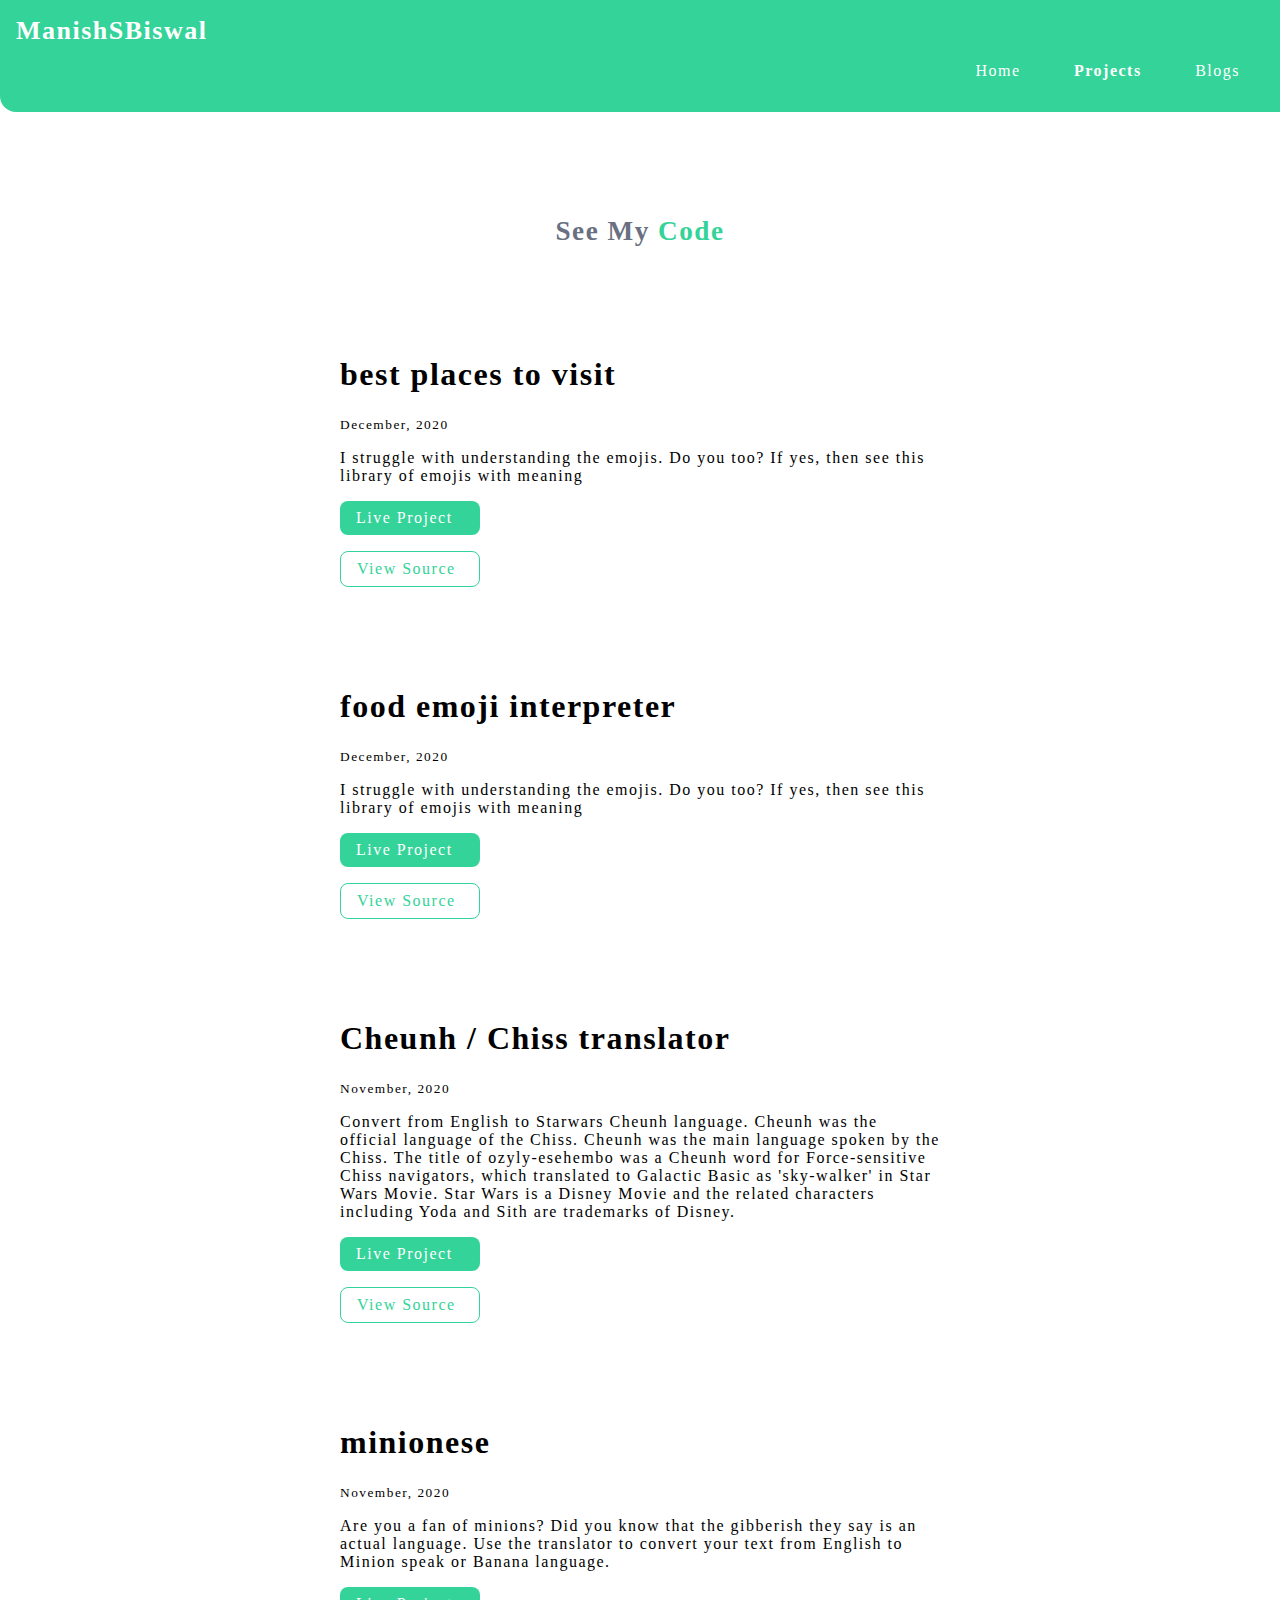
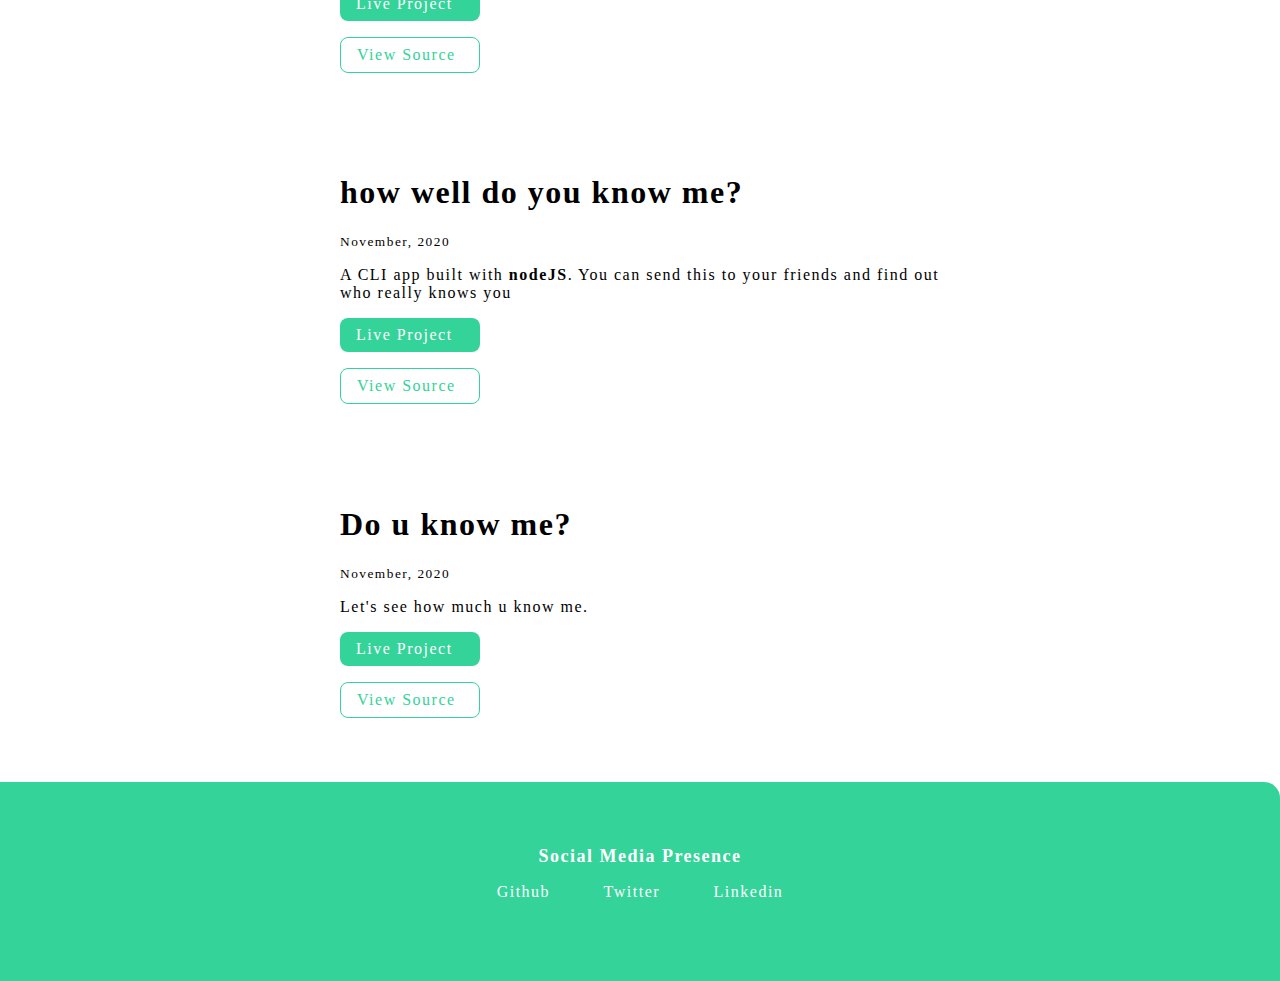
==== projects.html @ 4abe1b0f "Initial" ====
<!DOCTYPE html>
<html lang="en">
<head>
    <meta charset="UTF-8">
    <meta name="viewport" content="width=device-width, initial-scale=1.0">
    <link href="style.css" rel="stylesheet" />
    <title>projects | ManishSBiswal</title>
</head>
<body>
    <nav class="navigation container">
        <div class="nav-brand"><a href="/">ManishSBiswal</a></div>
        <ul class="list-non-bullet nav-pills">
            <li class="list-item-inline">
                <a class="link" href="/">Home</a>
            </li>
            <li class="list-item-inline">
                <a class="link link-active" href="/projects.html">Projects</a>
            </li>
            <li class="list-item-inline">
                <a class="link" href="/blogs.html">Blogs</a>
            </li>
        </ul>
    </nav>

    <header class="hero">
        <h1 class="hero-heading">See My <span class="heading-inverted"> Code</span></h1>
    </header>

    <ul class="list-non-bullet">

        <li>
            <article class="showcase-list container container-center ">
                <h1>best places to visit</h1>
            <small>December, 2020</small>
            <p>I struggle with understanding the emojis. Do you too? If yes, then see this library of emojis with meaning</p>

            <a class="link link-primary" href="https://kuvw2.csb.app/">Live Project</a>
            <a class="link link-secondary" href="https://github.com/hiralalp/bestplacesjs">View Source</a>

            </article>
            
        </li>

        <li>
            <article class="showcase-list container container-center ">
                <h1>food emoji interpreter</h1>
            <small>December, 2020</small>
            <p>I struggle with understanding the emojis. Do you too? If yes, then see this library of emojis with meaning</p>

            <a class="link link-primary" href="https://wh61x.csb.app/">Live Project</a>
            <a class="link link-secondary" href="https://github.com/hiralalp/food-emoji">View Source</a>

            </article>
            
        </li>

        <li>
            <article class="showcase-list container container-center ">
                <h1>Cheunh / Chiss translator</h1>
            <small>November, 2020</small>
            <p>Convert from English to Starwars Cheunh language. Cheunh was the official language of the Chiss. Cheunh was the main language spoken by the Chiss. The title of ozyly-esehembo was a Cheunh word for Force-sensitive Chiss navigators, which translated to Galactic Basic as 'sky-walker' in Star Wars Movie. Star Wars is a Disney Movie and the related characters including Yoda and Sith are trademarks of Disney.</p>

            <a class="link link-primary" href="https://starwarstranslator.netlify.app/">Live Project</a>
            <a class="link link-secondary" href="https://github.com/hiralalp/star-wars-translator">View Source</a>

            </article>
            
        </li>

        <li>
            <article class="showcase-list container container-center ">
                <h1>minionese</h1>
            <small>November, 2020</small>
            <p>Are you a fan of minions? Did you know that the gibberish they say is an actual language. Use the translator to convert your text from English to Minion speak or Banana language.</p>

            <a class="link link-primary" href="https://miniontranslatortoeng.netlify.app/">Live Project</a>
            <a class="link link-secondary" href="https://github.com/hiralalp/minions-translatorjs">View Source</a>

            </article>
            
        </li>

        <li>
            <article class="showcase-list container container-center ">
                <h1>how well do you know me?</h1>
                <small>November, 2020</small>
                <p>A CLI app built with <strong>nodeJS</strong>. You can send this to your friends and find out who really knows you</p>
    
                <a class="link link-primary" href="https://repl.it/@Hiralalp/neogcamp-ass1-p1?embed=true#index.js">Live Project</a>
                <a class="link link-secondary" href="https://github.com/hiralalp/js-cli-know-me-app">View Source</a>
            </article>
            
        </li>

        <li>
            <article class="showcase-list container container-center ">
                <h1>Do u know me?</h1>
            <small>November, 2020</small>
            <p>Let's see how much u know me.</p>

            <a class="link link-primary" href="https://repl.it/@som021100/Quiz1-final?embed=1&output=1#index.js">Live Project</a>
            <a class="link link-secondary" href="https://github.com/hiralalp/js-cli-quiz-app">View Source</a>
            </article>
            
        </li>

    </ul>

    <footer class="footer">
        <div class="footer-header">Social Media Presence</div>
        <ul class="social-links list-non-bullet">
            <li class="list-item-inline">
                <a class="link" href="https://github.com/manishsom20">
                    Github
                </a>
            </li>
            <li class="list-item-inline">
                <a class="link" href="https://twitter.com/ManishSBiswal1">
                    Twitter
                </a>
            </li>
            <li class="list-item-inline">
                <a class="link" href="https://www.linkedin.com/in/manishsom20">
                    Linkedin
                </a>
            </li>
            
        </ul>
    </footer>
    
</body>
</html>
---- style.css ----
@import url("https://fonts.googleapis.com/css2?family=Roboto&display=swap");

:root {
  --primary-color: #34D399;
  --off-white: #f5f7fa;
  --dark-gray: #687081;
}

body {
  font-family: "Langar", cursive;
  margin: 0px;
  letter-spacing: 1.5px;
}

hr {
  margin: 2rem 0rem;
}

/** spaces **/

.margin-md {
  margin: 2rem;
}

/** container **/
.container {
  padding: 0rem 1rem;
}

.container-center {
  max-width: 600px;
  margin: auto;
}

/** links **/
.link {
  box-sizing: border-box;
  text-decoration: none;
  padding: 0.5rem 1rem;
}

.link-primary {
  background-color: var(--primary-color);
  border-radius: 0.5rem;
  color: white;
  display: block;
  max-width: 140px;
  margin: 1rem 1rem 1rem 0rem;
}

.link-secondary {
  color: var(--primary-color);
  border-radius: 0.5rem;
  border: 1px solid var(--primary-color);
  display: block;
  max-width: 140px;
  margin: 1rem 1rem 1rem 0rem;
}

/** look into BEM naming convention for CSS **/

/** lists **/

.list-non-bullet {
  list-style: none;
  padding-inline-start: 0px;
}

.list-item-inline {
  display: inline;
  padding: 0rem 0.5rem;
}

/** navigation **/

.navigation {
  background-color: var(--primary-color);
  color: white;
  padding: 1rem;
  border-bottom-left-radius: 1rem;
}

.navigation .nav-brand {
  font-weight: bold;
}

.nav-brand a {
  text-decoration: none;
  color: inherit;
  font-size: 26px;
}

.navigation .nav-pills {
  text-align: right;
}

.navigation .link {
  color: white;
  font-size: 16px;
}

.navigation .link-active {
  font-weight: bold;
}

/** header **/

.hero {
  padding: 2rem;
  padding-top: 5rem;
}

.hero .hero-img {
  max-width: 80%;
  width: 350px;
  display: block;
  margin: auto;
}

.hero .hero-heading {
  text-align: center;
  padding-top: 1rem;
  margin: 0.5rem;
  color: var(--dark-gray);
  font-size: 1.7rem;
}

.hero .hero-heading .heading-inverted {
  color: var(--primary-color);
}

/** sections **/

.section {
  padding: 2rem;
}

.section h1 {
  text-align: center;
}

.ow {
  background-color: var(--off-white);
}

/** footers **/

.footer {
  background-color: var(--primary-color);
  padding: 4rem 1rem;
  text-align: center;
  color: white;
  border-top-right-radius: 1rem;
}

.footer .link {
  color: white;
}

.footer .footer-header {
  font-weight: bold;
  font-size: large;
}

.footer ul {
  padding-inline-start: 0px;
}

/** projects **/
.showcase-list {
  padding: 2rem;
}

/** blogs **/
.showcase-blog {
  padding-bottom: 6rem;
}

.textcode {
  text-align: center;
  margin-left: 150px;
  line-height: 2rem;
  margin-right: 150px;
  margin-bottom: 50px;
  justify-content: center;
  letter-spacing: 0.1rem;
}
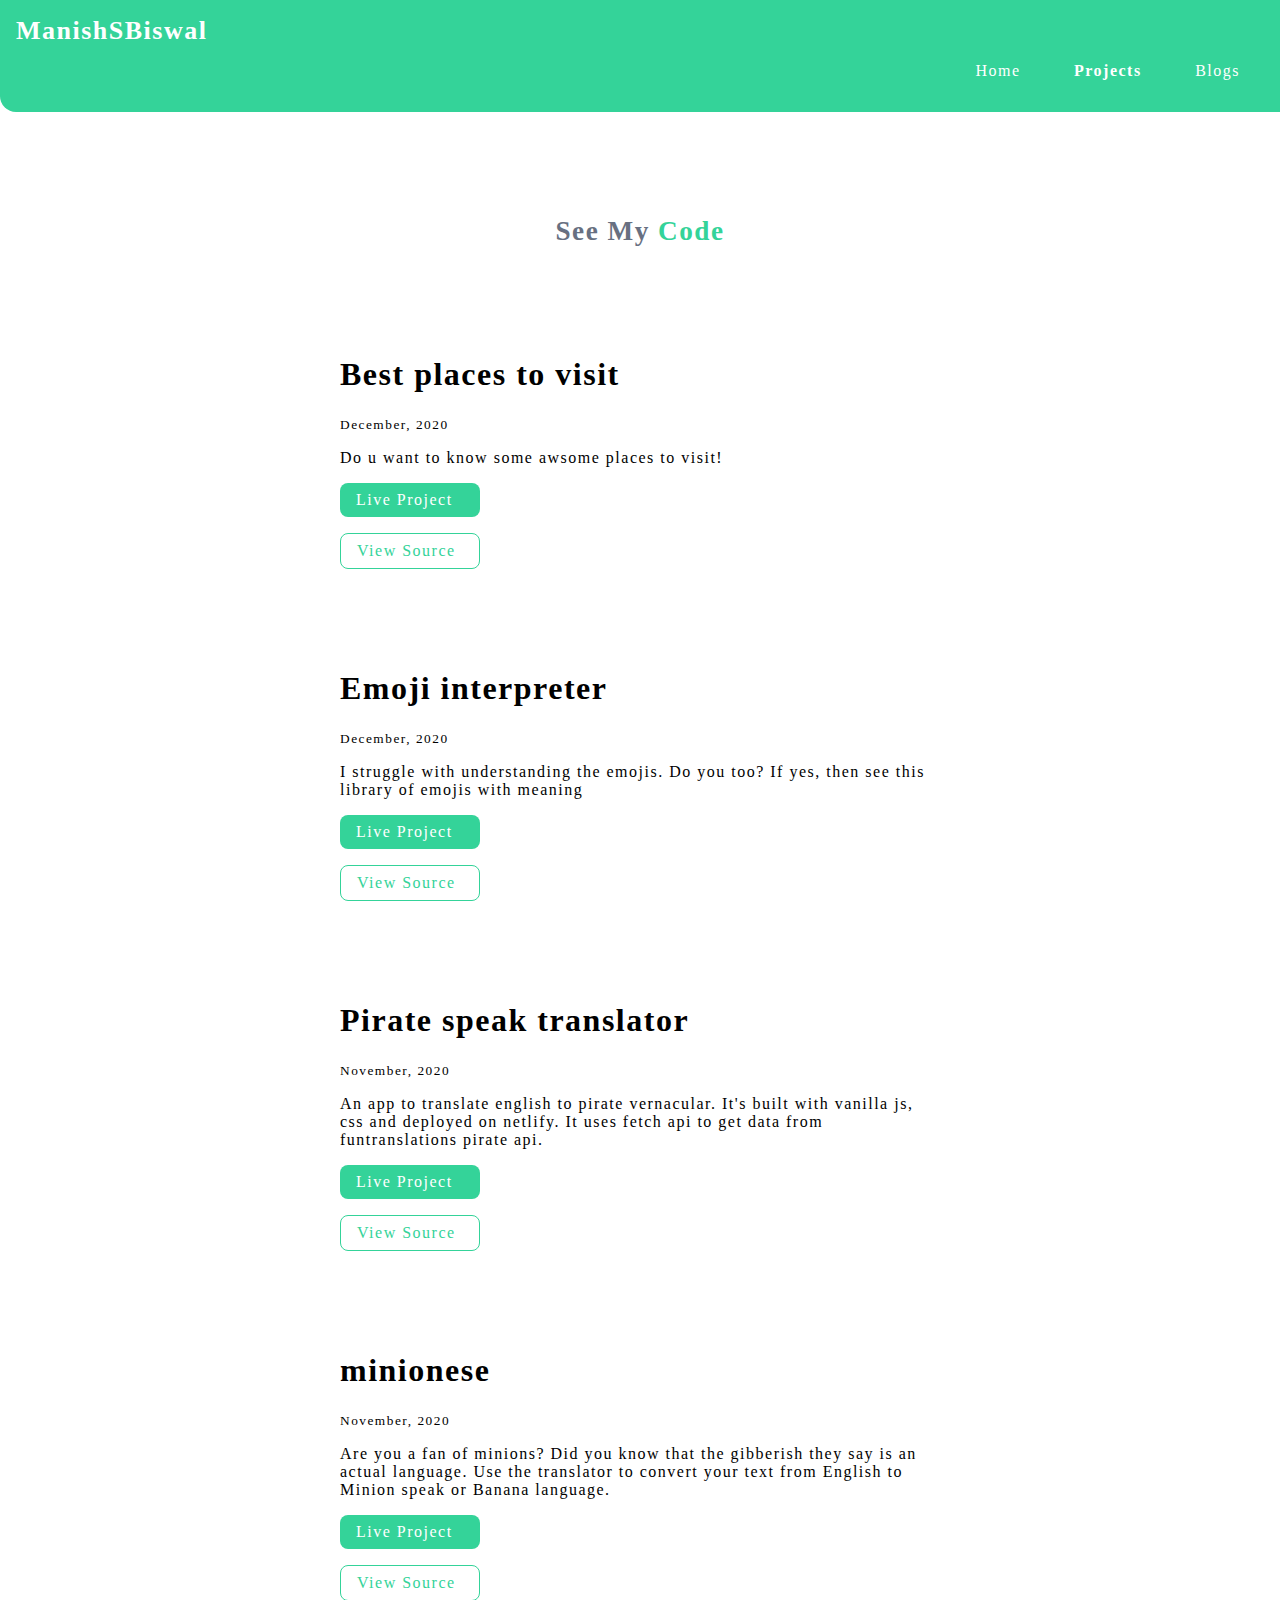
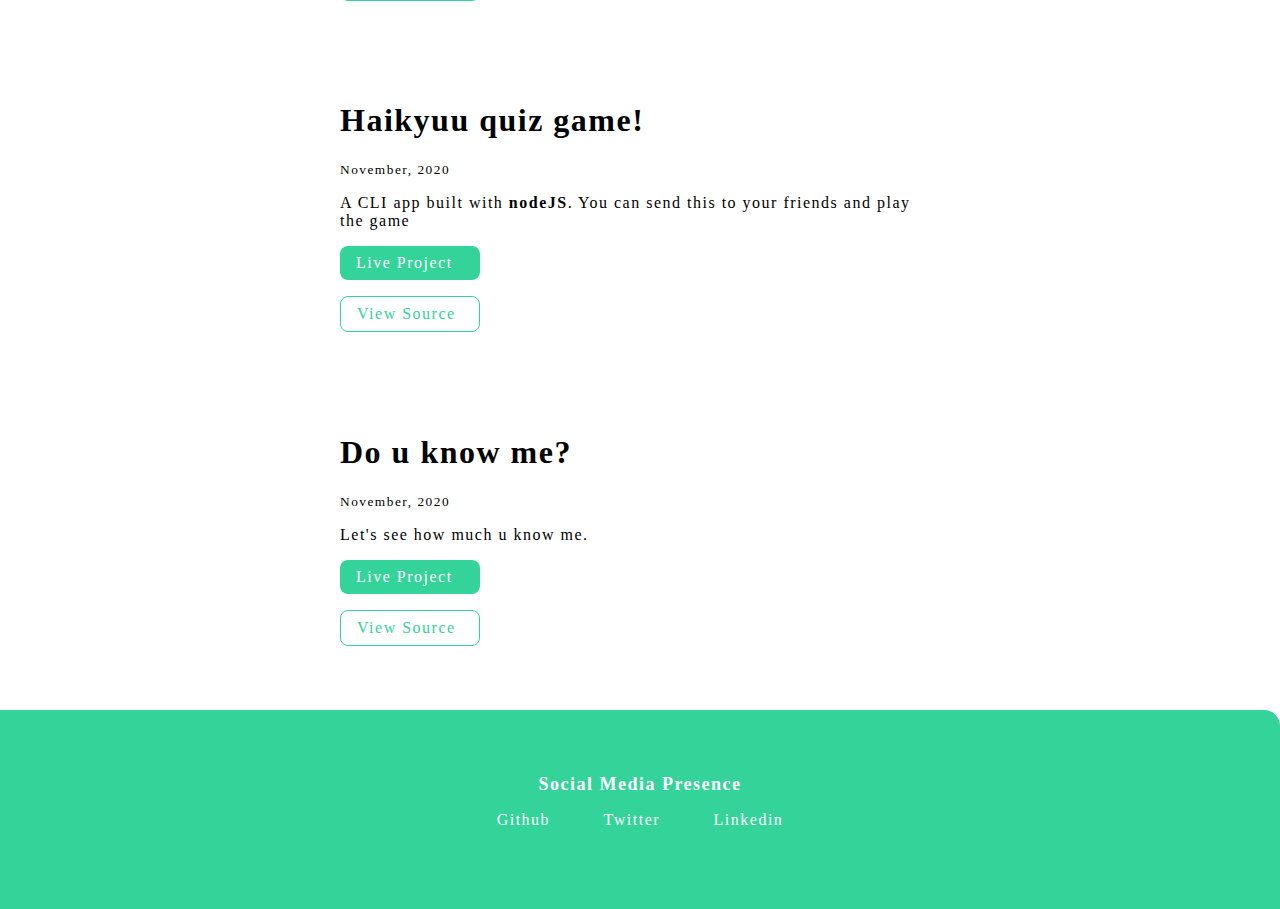
==== commit c14dc62c: "update: skills" ====
--- a/projects.html
+++ b/projects.html
@@ -30,12 +30,12 @@
 
         <li>
             <article class="showcase-list container container-center ">
-                <h1>best places to visit</h1>
+                <h1>Best places to visit</h1>
             <small>December, 2020</small>
-            <p>I struggle with understanding the emojis. Do you too? If yes, then see this library of emojis with meaning</p>
+            <p>Do u want to know some awsome places to visit!</p>
 
-            <a class="link link-primary" href="https://kuvw2.csb.app/">Live Project</a>
-            <a class="link link-secondary" href="https://github.com/hiralalp/bestplacesjs">View Source</a>
+            <a class="link link-primary" href="https://zr1fj.csb.app/">Live Project</a>
+            <a class="link link-secondary" href="https://github.com/manishsom20/Fav-place">View Source</a>
 
             </article>
             
@@ -43,12 +43,12 @@
 
         <li>
             <article class="showcase-list container container-center ">
-                <h1>food emoji interpreter</h1>
+                <h1>Emoji interpreter</h1>
             <small>December, 2020</small>
             <p>I struggle with understanding the emojis. Do you too? If yes, then see this library of emojis with meaning</p>
 
-            <a class="link link-primary" href="https://wh61x.csb.app/">Live Project</a>
-            <a class="link link-secondary" href="https://github.com/hiralalp/food-emoji">View Source</a>
+            <a class="link link-primary" href="https://s3ppl.csb.app/">Live Project</a>
+            <a class="link link-secondary" href="https://github.com/manishsom20/Emoji-translator">View Source</a>
 
             </article>
             
@@ -56,12 +56,12 @@
 
         <li>
             <article class="showcase-list container container-center ">
-                <h1>Cheunh / Chiss translator</h1>
+                <h1>Pirate speak translator</h1>
             <small>November, 2020</small>
-            <p>Convert from English to Starwars Cheunh language. Cheunh was the official language of the Chiss. Cheunh was the main language spoken by the Chiss. The title of ozyly-esehembo was a Cheunh word for Force-sensitive Chiss navigators, which translated to Galactic Basic as 'sky-walker' in Star Wars Movie. Star Wars is a Disney Movie and the related characters including Yoda and Sith are trademarks of Disney.</p>
+            <p>An app to translate english to pirate vernacular. It's built with vanilla js, css and deployed on netlify. It uses fetch api to get data from funtranslations pirate api.</p>
 
-            <a class="link link-primary" href="https://starwarstranslator.netlify.app/">Live Project</a>
-            <a class="link link-secondary" href="https://github.com/hiralalp/star-wars-translator">View Source</a>
+            <a class="link link-primary" href="https://wizardly-minsky-0508e0.netlify.app/">Live Project</a>
+            <a class="link link-secondary" href="https://github.com/manishsom20/NeogCamp_lesson4_Part2">View Source</a>
 
             </article>
             
@@ -73,8 +73,8 @@
             <small>November, 2020</small>
             <p>Are you a fan of minions? Did you know that the gibberish they say is an actual language. Use the translator to convert your text from English to Minion speak or Banana language.</p>
 
-            <a class="link link-primary" href="https://miniontranslatortoeng.netlify.app/">Live Project</a>
-            <a class="link link-secondary" href="https://github.com/hiralalp/minions-translatorjs">View Source</a>
+            <a class="link link-primary" href="https://sleepy-meitner-affab3.netlify.app/">Live Project</a>
+            <a class="link link-secondary" href="https://github.com/manishsom20/NeogCamp_lesson4">View Source</a>
 
             </article>
             
@@ -82,12 +82,12 @@
 
         <li>
             <article class="showcase-list container container-center ">
-                <h1>how well do you know me?</h1>
+                <h1>Haikyuu quiz game!</h1>
                 <small>November, 2020</small>
-                <p>A CLI app built with <strong>nodeJS</strong>. You can send this to your friends and find out who really knows you</p>
+                <p>A CLI app built with <strong>nodeJS</strong>. You can send this to your friends and play the game</p>
     
-                <a class="link link-primary" href="https://repl.it/@Hiralalp/neogcamp-ass1-p1?embed=true#index.js">Live Project</a>
-                <a class="link link-secondary" href="https://github.com/hiralalp/js-cli-know-me-app">View Source</a>
+                <a class="link link-primary" href="https://repl.it/@som021100/Quiz-2-final?embed=1&output=1#index.js">Live Project</a>
+                <a class="link link-secondary" href="https://github.com/manishsom20/Quiz-2">View Source</a>
             </article>
             
         </li>
@@ -99,7 +99,7 @@
             <p>Let's see how much u know me.</p>
 
             <a class="link link-primary" href="https://repl.it/@som021100/Quiz1-final?embed=1&output=1#index.js">Live Project</a>
-            <a class="link link-secondary" href="https://github.com/hiralalp/js-cli-quiz-app">View Source</a>
+            <a class="link link-secondary" href="https://github.com/manishsom20/Quiz1">View Source</a>
             </article>
             
         </li>
